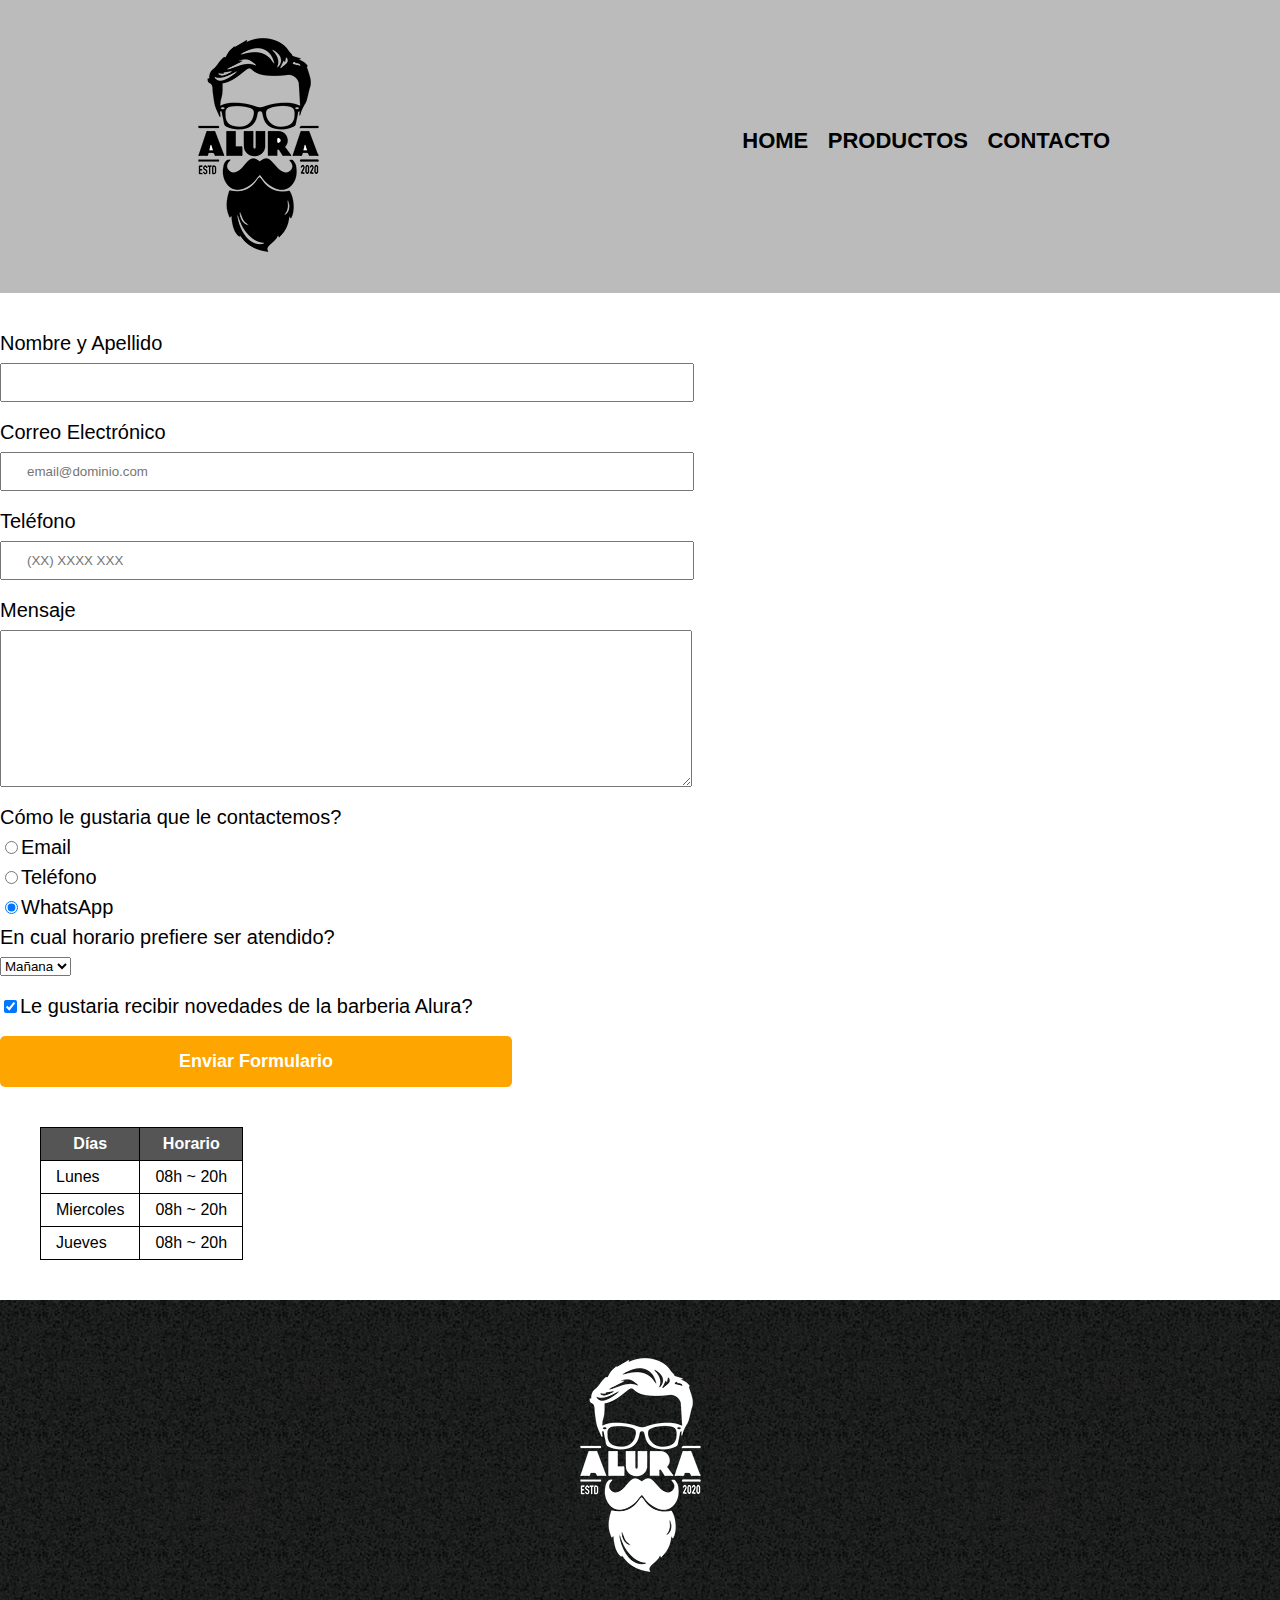
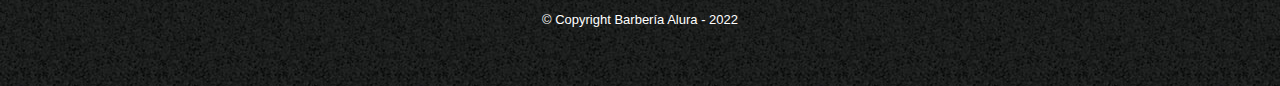
==== contacto.html @ 4d5a61cd "Creando archivos de Barberia" ====
<!DOCTYPE html>
<html>

<head>
    <meta charset="UTF-8">
    <title>
        Contacto - Barbería Alura
    </title>
    <link rel="stylesheet" href="reset.css">
    <link rel="stylesheet" href="style.css">
</head>

<body>
    <header>
        <div class="caja">
            <h1>
                <img src="imagenes/logo.png" alt="Logo de la Barberia Alura">
            </h1>
            <nav>
                <ul>
                    <li><a href="index.html">Home</a></li>
                    <li><a href="productos.html">Productos</a></li>
                    <li><a href="contacto.html">Contacto</a></li>
                </ul>
            </nav>
        </div>
    </header>
    <main>
        <form>
            <label for="nombreApellido">Nombre y Apellido</label>
            <input type="text" id="nombreApellido" class="inputPadron" required>

            <label for="correoElectronico">Correo Electrónico</label>
            <input type="email" id="correoElectronico" class="inputPadron" placeholder="email@dominio.com" required>

            <label for="telefono">Teléfono</label>
            <input type="tel" id="telefono" class="inputPadron" placeholder="(XX) XXXX XXX" required>

            <label for="mensaje">Mensaje</label>
            <textarea cols="65" rows="9" id="mensaje" class="inputPadron" required></textarea>
            <fieldset>
                <legend>Cómo le gustaria que le contactemos?</legend>
                <label for="radioEmail">
                    <input type="radio" name="contacto" value="email" id="radioEmail">Email
                </label>


                <label for="radioTelefono">
                    <input type="radio" name="contacto" value="telefono" id="radioTelefono">Teléfono
                </label>


                <label for="radioWhatsapp">
                    <input type="radio" name="contacto" value="whatsapp" id="radioWhatsapp" checked>WhatsApp
                </label>

            </fieldset>
            <fieldset>
                <legend>En cual horario prefiere ser atendido?</legend>
                <select>
                    <option>Mañana</option>
                    <option>Tarde</option>
                    <option>Noche</option>
                </select>
            </fieldset>

            <label class="checkbox"><input type="checkbox" checked>Le gustaria recibir novedades de la barberia
                Alura?</label>

            <input class="enviar" type="submit" value="Enviar Formulario">
        </form>
        <table>
            <thead>
                <tr>
                    <th>Días</th>
                    <th>Horario</th>
                </tr>
            </thead>
            <tbody>
                <tr>
                    <td>Lunes</td>
                    <td>08h ~ 20h</td>
                <tr>
                    <td>Miercoles</td>
                    <td>08h ~ 20h</td>
                <tr>
                    <td>Jueves</td>
                    <td>08h ~ 20h</td>
                </tr>
            </tbody>
        </table>
    </main>
    <footer>
        <img src="imagenes/logo-blanco.png" alt="Logo de la Barberia Alura">
        <p class="copyright">&copy Copyright Barbería Alura - 2022</p>
    </footer>
</body>

</html>
---- style.css ----
body {
    font-family: 'Montserrat', sans-serif;
}

header {
    background-color: #BBBBBB;
    padding: 20px 0;
}

.caja {
    width: 940px;
    position: relative;
    margin: 0 auto;
}

nav {
    position: absolute;
    top: 110px;
    right: 0;
}

nav li {
    display: inline;
    margin: 0 0 0 15px;
}

nav a {
    text-transform: uppercase;
    color: #000000;
    font-weight: bold;
    font-size: 22px;
    text-decoration: none;
}

.productos {
    width: 940px;
    margin: 0 auto;
    padding: 50px;

}

.productos li {
    display: inline-block;
    text-align: center;
    width: 30%;
    vertical-align: top;
    margin: 0 1.5%;
    padding: 30px 20px;
    box-sizing: border-box;
    border: 2px solid #000000;
    border-radius: 10px;


}

.productos li:hover {
    border-color: #C78C19;
    ;
}

.productos li:active {
    border-color: #088c19;

}

.productos h2 {
    font-size: 27px;
    font-weight: bold;
}

.productos li:hover h2 {
    font-size: 30px;
}

.producto-descripccion {
    font-size: 18px;

}

.producto-precio {
    font-size: 20px;
    font-weight: bold;
    margin-top: 10%;

}

nav a:hover {
    color: #C78C19;
    text-decoration: underline;

}

footer {
    text-align: center;
    background: url(imagenes/bg.jpg);
    padding: 40px;
}

.copyright {
    color: #ffffff;
    font-size: 13px;
    margin: 20px;
}

form {
    margin: 40px 0;
}

form label,
form legend {
    display: block;
    font-size: 20px;
    margin: 0 0 10px;
}

.inputPadron {
    display: block;
    margin: 0 0 20px;
    padding: 10px 25px;
    width: 50%;
}

.checkbox {
    margin: 20px 0;
}

.enviar {
    width: 40%;
    padding: 15px;
    font-size: 18px;
    font-weight: bold;
    color: white;
    background: orange;
    border: none;
    border-radius: 5px;
    transition: 1s all;
    cursor: pointer;
}

.enviar:hover {
    background: darkorange;
    transform: scale(1.2);
}

table {
    margin: 40px 40px;
}

thead {
    background: #555555;
    color: white;
    font-weight: bold;
}

td,
th {
    border: 1px solid #000000;
    padding: 8px 15px;
}

/* css para pagina home*/
.banner {
    width: 100%;
}

.principal {
    padding: 3em 0;
    background: #fefefe;
    width: 940px;
    margin: 0 auto;
}

.tituloPrincipal {
    text-align: center;
    font-size: 2em;
    margin: 0 0 1em;
    clear: left;
}


.principal p {
    margin: 0 0 1em;
}

.principal strong {
    font-weight: bold;
}

.principal em {
    font-style: italic;
}

.utensilios {
    width: 120px;
    float: left;
    margin: 0 20px 20px 0;
}

.mapa {
    padding: 3em 0;
    background: linear-gradient(#fefefe, #888888);
}

.mapa p {
    margin: 0 0 2em;
    text-align: center;
}

.mapaContenido {
    width: 940px;
    margin: 0 auto;
}

.diferenciales {
    padding: 3em 0;
    background: #888888;
}

.cotenidoDiferenciales {
    width: 640px;
    margin: 0 auto;
}

.listaDiferenciales {
    width: 40%;
    display: inline-block;
    vertical-align: top;
}

.items {
    line-height: 1.5;
}

.items::before {
    content: "★";
}

.items:first-child {
    font-weight: bold;
}

.imagenDiferenciales {
    width: 60%;
    transition: 400ms;
    box-shadow: 10px 10px 30px 15px #000000
}

.imagenDiferenciales:hover {
    opacity: 0.3;

}

.video {
    width: 560px;
    margin: 1em auto;
}
@media screen and (max-width:820px){
    h1{
        text-align: center;
    }
    nav{
        position: static;
    }
    .caja, .principal, .mapaContenido, .cotenidoDiferenciales, .video {
        width: auto;
    }
    .listaDiferenciales, .imagenDiferenciales{
        width: 100%;
    }
}
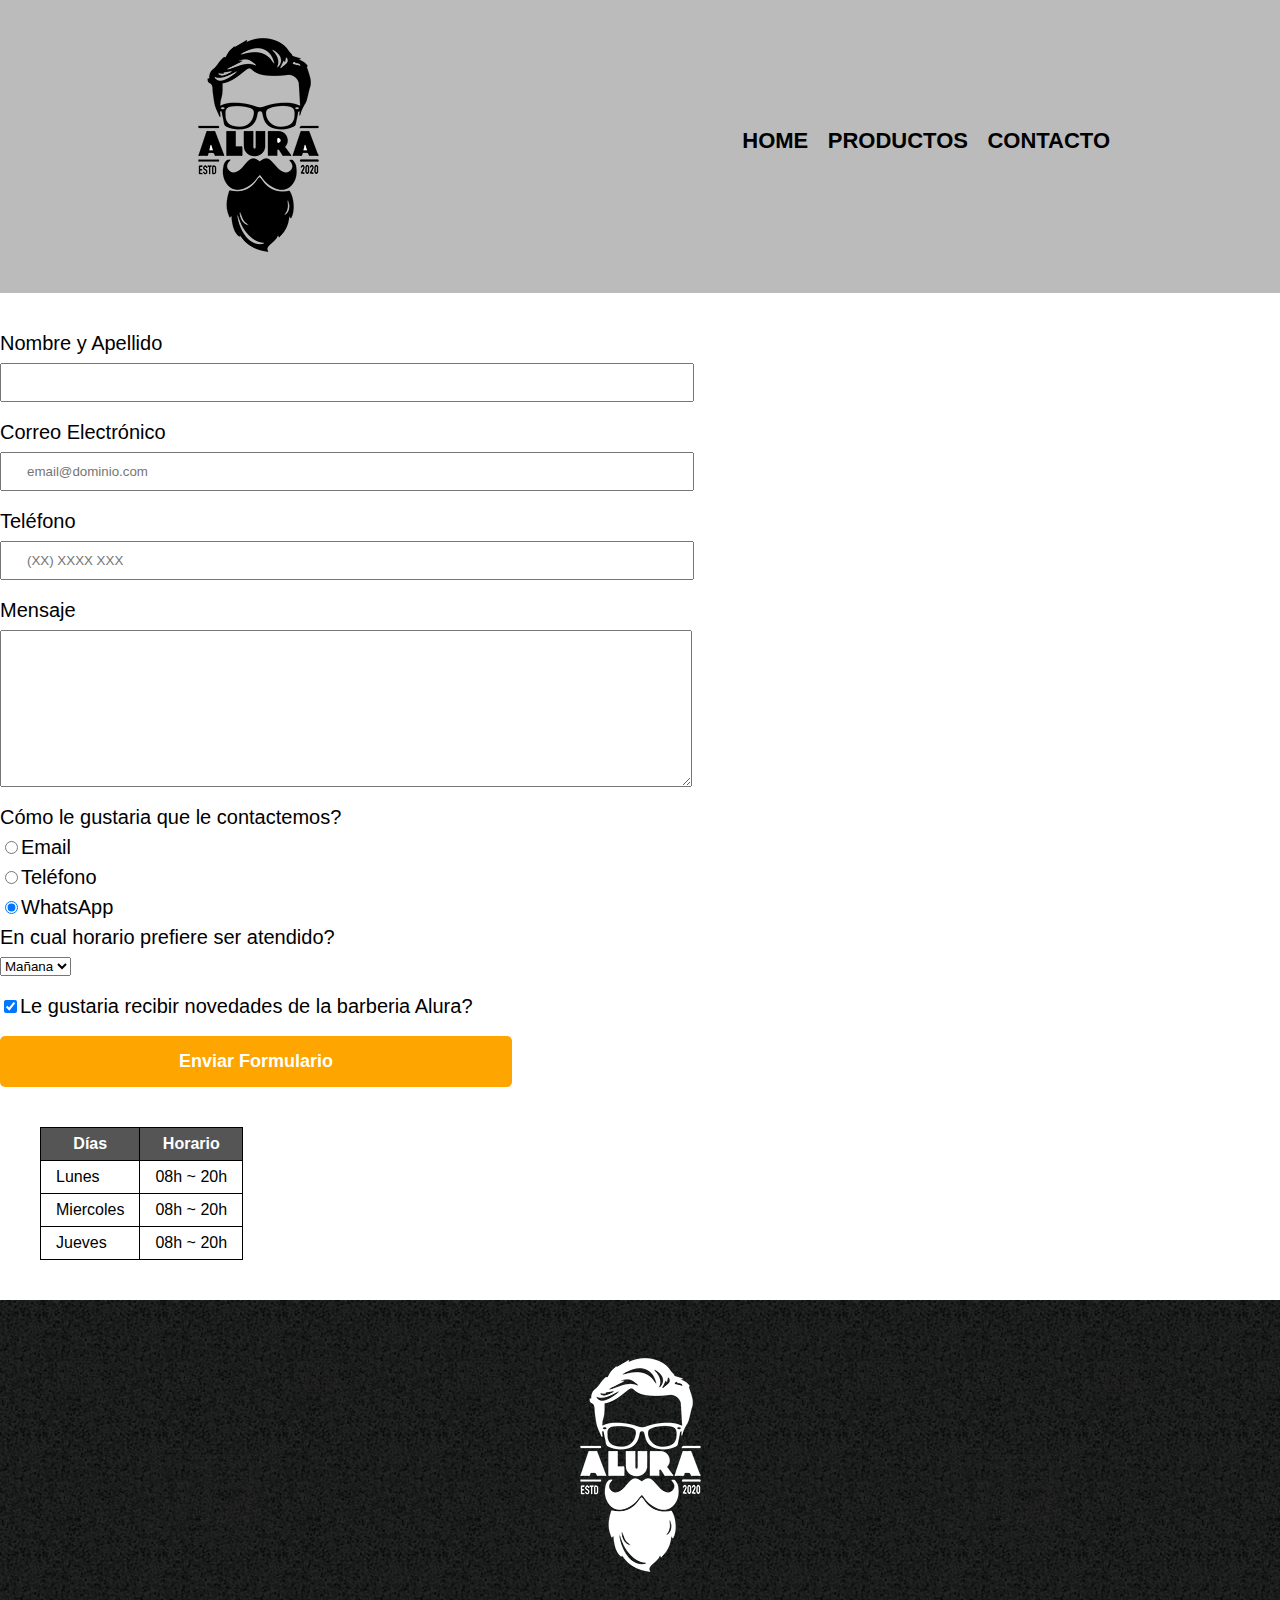
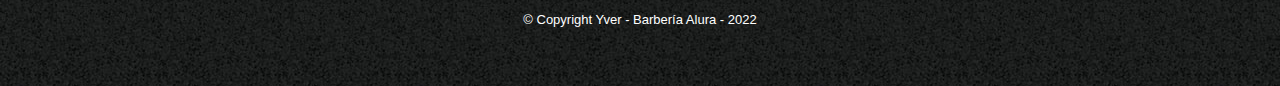
==== commit cbc67d4b: "Reguistre mi nombre en pie de pagina" ====
--- a/contacto.html
+++ b/contacto.html
@@ -92,7 +92,7 @@
     </main>
     <footer>
         <img src="imagenes/logo-blanco.png" alt="Logo de la Barberia Alura">
-        <p class="copyright">&copy Copyright Barbería Alura - 2022</p>
+        <p class="copyright">&copy Copyright Yver - Barbería Alura - 2022</p>
     </footer>
 </body>
 
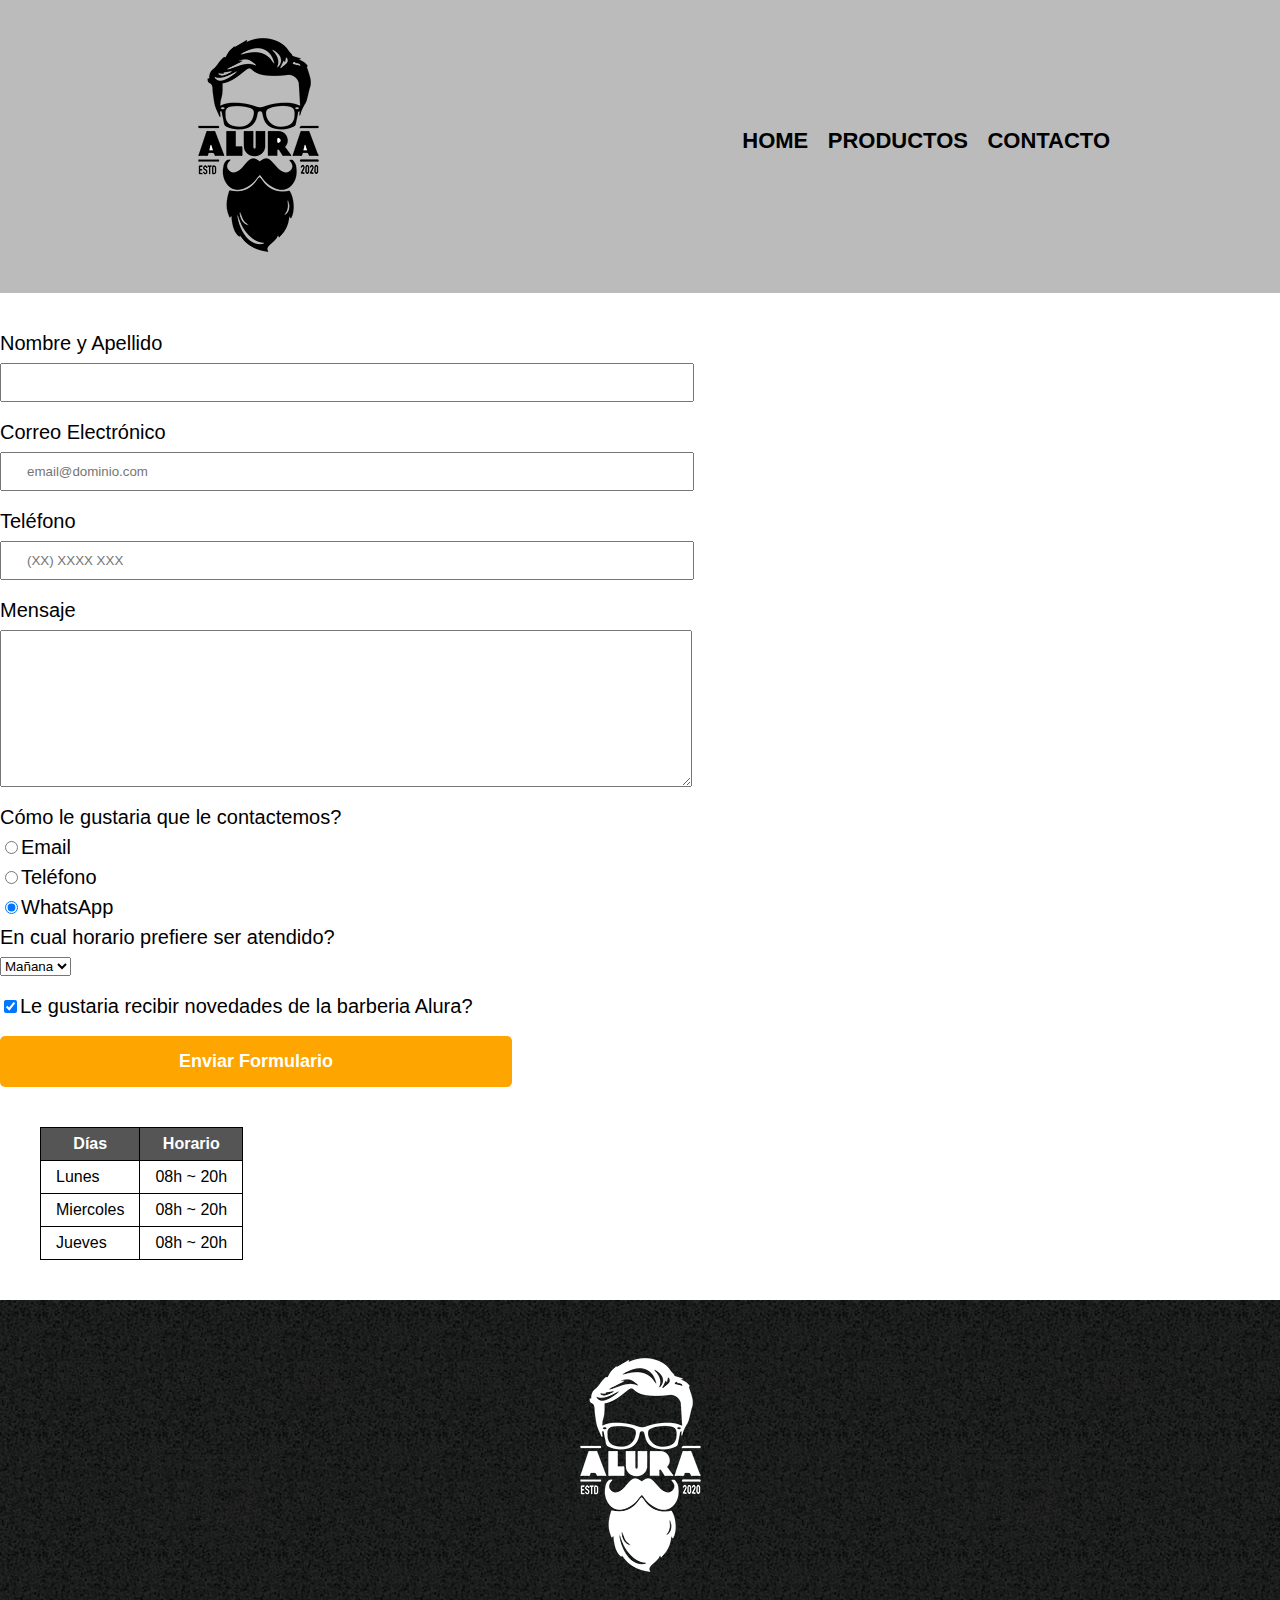
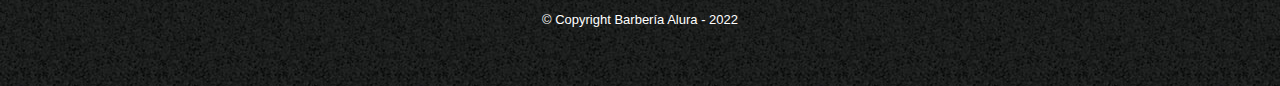
==== commit b730246b: "se quito el nombre de yver en pie de pagina" ====
--- a/contacto.html
+++ b/contacto.html
@@ -92,7 +92,7 @@
     </main>
     <footer>
         <img src="imagenes/logo-blanco.png" alt="Logo de la Barberia Alura">
-        <p class="copyright">&copy Copyright Yver - Barbería Alura - 2022</p>
+        <p class="copyright">&copy Copyright Barbería Alura - 2022</p>
     </footer>
 </body>
 
--- a/style.css
+++ b/style.css
@@ -157,7 +157,6 @@
     border: 1px solid #000000;
     padding: 8px 15px;
 }
-
 /* css para pagina home*/
 .banner {
     width: 100%;
